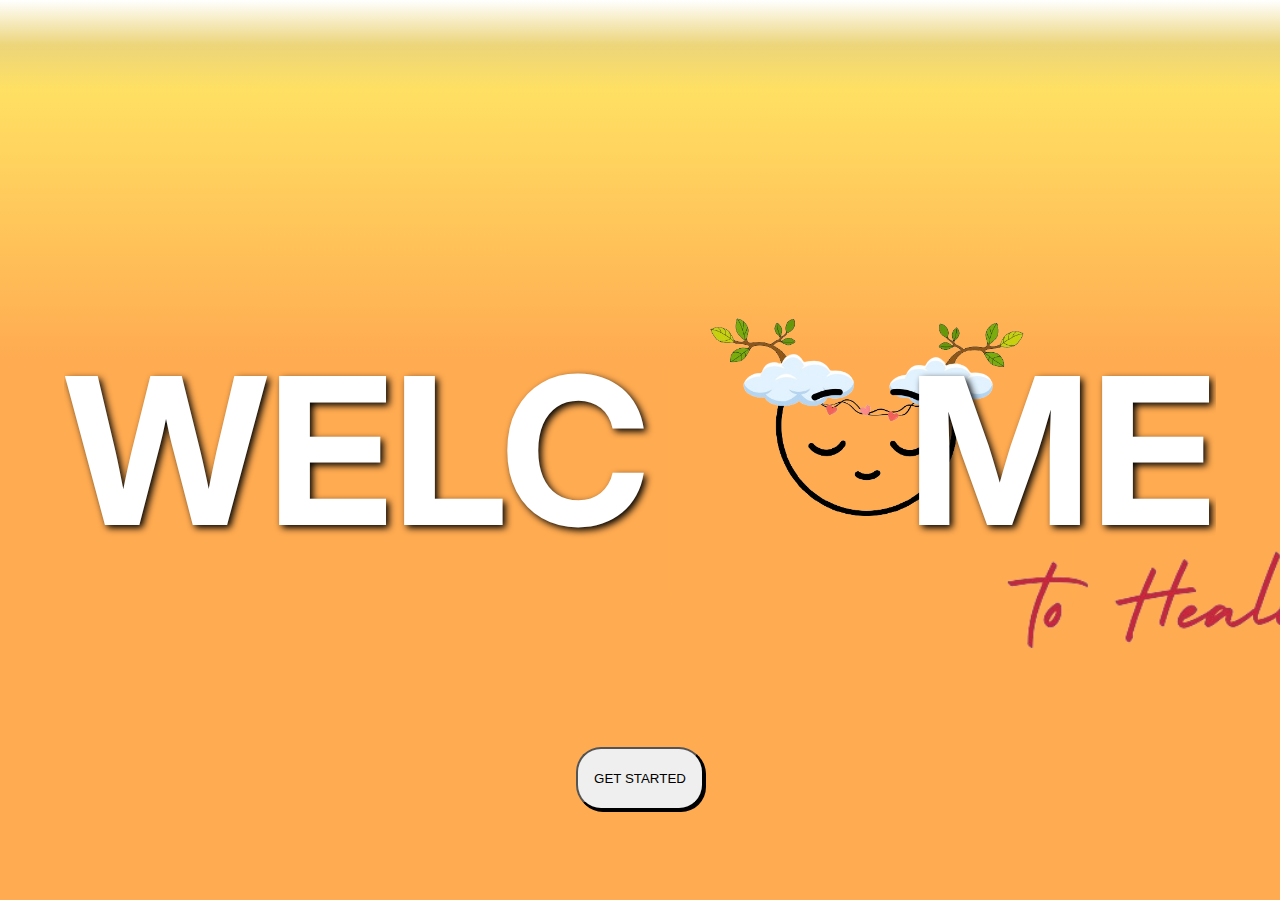
==== index.html @ 3ba0d3b3 "Add files via upload" ====
<!DOCTYPE html>
<html lang="en">
  <head>
    <meta name="viewport" content="width=device-width, initial-scale=1.0" />
    <title>Rainbow Animation</title>
    <link rel="preconnect" href="https://fonts.googleapis.com">
    <link rel="preconnect" href="https://fonts.gstatic.com" crossorigin>
    <link href="https://fonts.googleapis.com/css2?family=Inter:wght@100..900&display=swap" rel="stylesheet">
    <link rel="shortcut icon" href="favicon-32x32.png" type="image/x-icon">
    <link rel="stylesheet" href="style.css">
    <link rel="apple-touch-icon" sizes="180x180" href="/apple-touch-icon.png">
    <link rel="icon" type="image/png" sizes="32x32" href="/favicon-32x32.png">
    <link rel="icon" type="image/png" sizes="16x16" href="/favicon-16x16.png">
    <link rel="manifest" href="/site.webmanifest">
  </head>
  <body>
    <div class="container-main">
      <div class="display">
        <h1 class="welcome" id="welc">WELC</h1>
        <h1 class="welcome2">WELCOME</h1>
        <div class="container">
          <div class="rainbow-color rainbow-color-1"></div>
          <div class="rainbow-color rainbow-color-2"></div>
          <div class="rainbow-color rainbow-color-3"></div>
          <div class="rainbow-color rainbow-color-4"></div>
          <div class="rainbow-color-5"></div>
          <img class="animationimg" src="HealingUp Team.png" alt="HealingUp Team">
          <img class="red_text_toheal" src="img/red healing up text.png">
        </div>
        <h1 class="welcome" id="">ME</h1>
      </div>
      <button id="startAnimation">GET STARTED</button>
    </div>
    <div class="container-1" id="container1"></div>
    <script>
      document.getElementById("startAnimation").addEventListener("click", function () {
        document.querySelector(".container-main").classList.add("slide-up");
        setTimeout(function () {
          window.location.href = "main.html"; // Change to your desired URL
        }, 1000); // Match this with the transition duration
      });
    </script>
  </body>
</html>
---- style.css ----
* {
  padding: 0;
  margin: 0;
  box-sizing: border-box;
}
body {
  background-color: beige;
  background-image: linear-gradient(to top, #ffab51 60%, #ffe063 90%, #ecd57a 95%, #fff 100%);
  height: 100vh;
  width: 100%;
  background-repeat: no-repeat;
}
.container-main {
  height: 100vh;
  width: 100vw;
  position: relative;
  transition: transform 1s ease-in-out, opacity 1s ease-in-out;
  z-index: 1;
}
.container-main.slide-up {
  transform: translateY(-100%);
  opacity: 0;
}
.container {
  height: 45vh;
  width: 45vh;
  position: absolute;
  transform: translate(7%, -60%);
  left: 50%;
  top: 50%;
  border-radius: 0.6em;
  z-index: -1;
}
.container:after {
  content: "";
  background-color: #ffab51;
  position: absolute;
  height: 60%;
  width: 100%;
  bottom: 0;
  border-radius: 0 0 0.7em 0.7em;
}
.rainbow-color {
  position: absolute;
  transform: translate(-50%, -50%);
  left: 50%;
  animation: spin 5s infinite;
  transform-origin: 50% 0;
}

@keyframes spin {
  30% {
    transform: translate(-50%, -50%) rotate(180deg);
  }

  55% {
    transform: translate(-50%, -50%) rotate(180deg);
  }

  85% {
    transform: translate(-50%, -50%) rotate(360deg);
  }

  100% {
    transform: translate(-50%, -50%) rotate(360deg);
  }
}
.rainbow-color-1 {
  height: 18vh;
  width: 36vh;
  border: 1.4vh solid #fd004c;
  border-top: none;
  top: calc(50% + 9vh);
  border-radius: 0 0 18vh 18vh;
  animation-delay: 0.8s;
}
.rainbow-color-2 {
  height: 15vh;
  width: 30vh;
  border: 1.4vh solid #fe9000;
  border-top: none;
  top: calc(50% + 7.5vh);
  border-radius: 0 0 15vh 15vh;
  animation-delay: 0.6s;
}
.rainbow-color-3 {
  height: 12vh;
  width: 24vh;
  border: 1.4vh solid #fff020;
  border-top: none;
  top: calc(50% + 6vh);
  border-radius: 0 0 12vh 12vh;
  animation-delay: 0.4s;
}
.rainbow-color-4 {
  height: 10vh;
  width: 20vh;
  border: 1.4vh solid #3edf4b;
  border-top: none;
  top: calc(50% + 5vh);
  border-radius: 0 0 10vh 10vh;
  animation-delay: 0.2s;
}
.welcome2 {
  display: none;
}

#startAnimation {
  width: 10%;
  height: 7%;
  position: absolute;
  bottom: 10%;
  left: 45%;
  z-index: 2;
  border-radius: 25px;
  box-shadow: 2px 2px black;
}

@media screen and (max-width: 1000px) {
  .welcome {
    display: none;
  }

  .welcome2 {
    display: block;
    font-family: "Inter", sans-serif;
    font-weight: 400px;
    font-style: normal;
    color: white;
    font-size: 16vw;
    text-shadow: 3px 3px 7px black;
    position: absolute;
    top: 50%;
    left: 50%;
    transform: translate(-50%, -50%);
    z-index: 4;
  }

  .container {
    display: none;
  }

  #startAnimation {
    width: 15%;
    height: 7%;
    position: absolute;
    bottom: 10%;
    left: 42%;
    z-index: 2;
    border-radius: 15px;
    box-shadow: 2px 2px black;
    overflow: hidden;
  }
}
.animationimg {
  position: absolute;
  transform: translate(-50%, -50%);
  left: 50%;
  top: 50%;
  z-index: 2;
  width: 30vw;
  height: auto;
}
.container-1 {
  height: 100vh;
  width: 100vw;
  display: none;
  background-color: lightblue;
}
.welcome {
  font-family: "Inter", sans-serif;
  font-optical-sizing: auto;
  font-weight: 400px;
  font-style: normal;
  font-variation-settings: "slnt" 0;
  color: white;
  font-size: 16vw;
  text-shadow: 3px 3px 7px black;
}
.display {
  display: flex;
  justify-content: space-between;
  align-items: center;
  height: 100vh;
  width: 90vw;
  margin: 0 auto;
  overflow: hidden;
}
.red_text_toheal {
  position: relative;
  top: 9vh;
  left: 150%;
  transform: translateX(-50%);
  z-index: 3;
  width: 150%;
  height: auto;
}
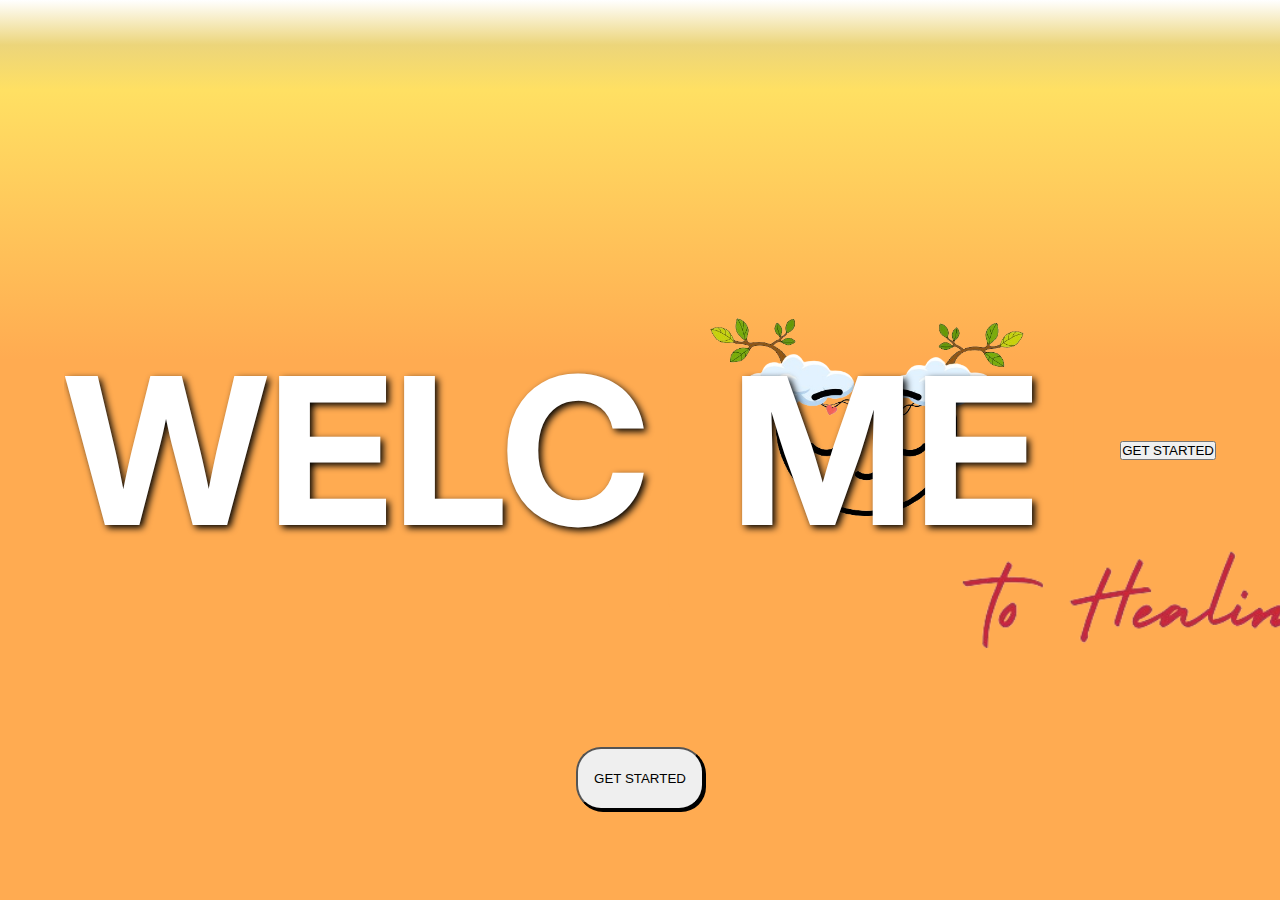
==== commit b9d03464: "index.html" ====
--- a/index.html
+++ b/index.html
@@ -2,7 +2,7 @@
 <html lang="en">
   <head>
     <meta name="viewport" content="width=device-width, initial-scale=1.0" />
-    <title>Rainbow Animation</title>
+    <title>Welcome</title>
     <link rel="preconnect" href="https://fonts.googleapis.com">
     <link rel="preconnect" href="https://fonts.gstatic.com" crossorigin>
     <link href="https://fonts.googleapis.com/css2?family=Inter:wght@100..900&display=swap" rel="stylesheet">
@@ -28,6 +28,7 @@
           <img class="red_text_toheal" src="img/red healing up text.png">
         </div>
         <h1 class="welcome" id="">ME</h1>
+        <button id="startAnimation1">GET STARTED</button>
       </div>
       <button id="startAnimation">GET STARTED</button>
     </div>
@@ -39,6 +40,12 @@
           window.location.href = "main.html"; // Change to your desired URL
         }, 1000); // Match this with the transition duration
       });
+      document.getElementById("startAnimation1").addEventListener("click", function () {
+        document.querySelector(".container-main").classList.add("slide-up");
+        setTimeout(function () {
+          window.location.href = "main.html"; // Change to your desired URL
+        }, 1000); // Match this with the transition duration
+      });
     </script>
   </body>
-</html>+</html>
--- a/style.css
+++ b/style.css
@@ -189,9 +189,9 @@
 .red_text_toheal {
   position: relative;
   top: 9vh;
-  left: 150%;
+  left: 139%;
   transform: translateX(-50%);
   z-index: 3;
   width: 150%;
   height: auto;
-}+}
